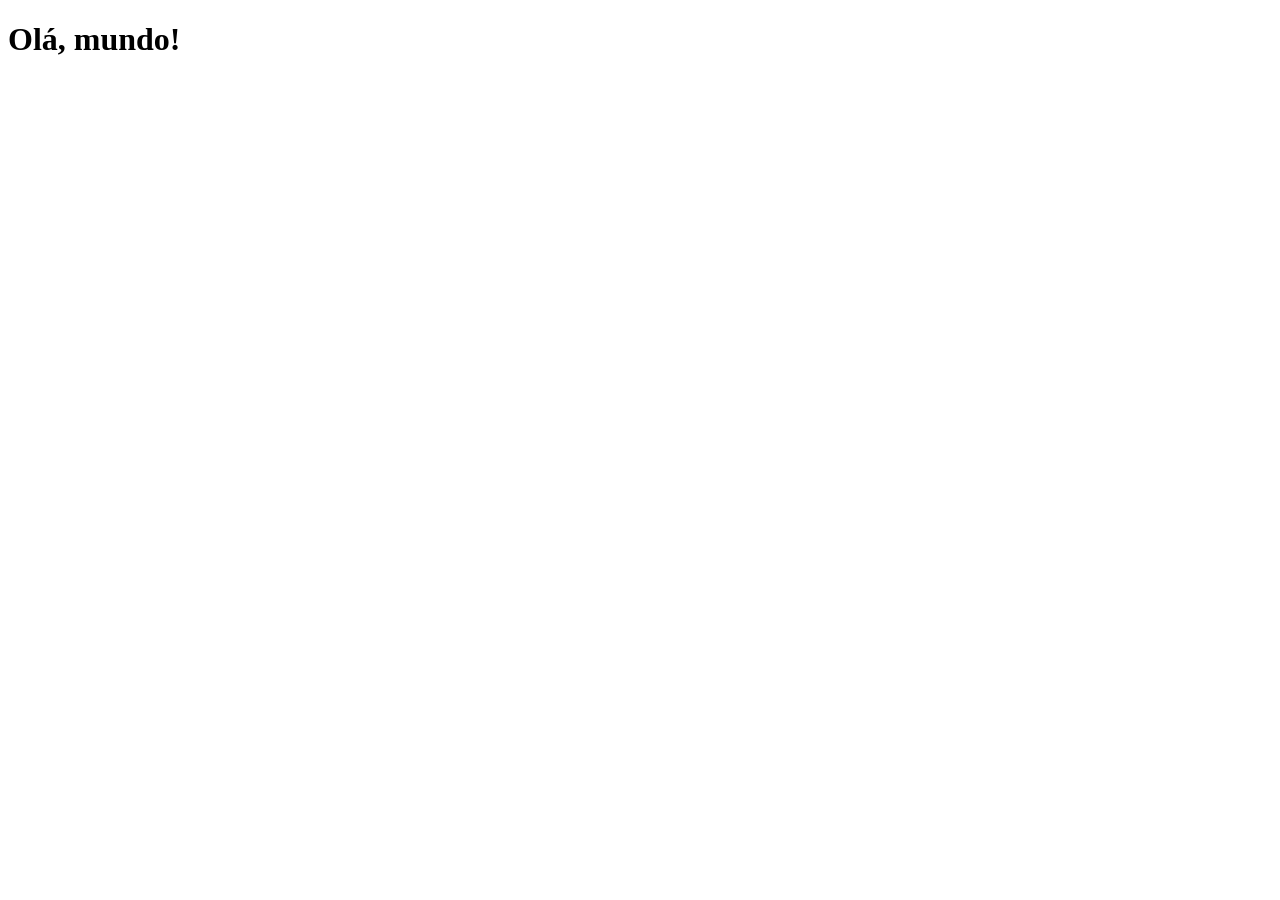
==== index.html @ 4da4947d "Creat index.html inicial" ====
<!DOCTYPE html>
<html lang="en">
<head>
    <meta charset="UTF-8">
    <meta name="viewport" content="width=device-width, initial-scale=1.0">
    <title>Projeto Redes Sociais</title>
    <link rel="shortcut icon" href="favicon.ico" type="image/x-icon">
</head>
<body>
    <h1>Olá, mundo!</h1>
    
</body>
</html>
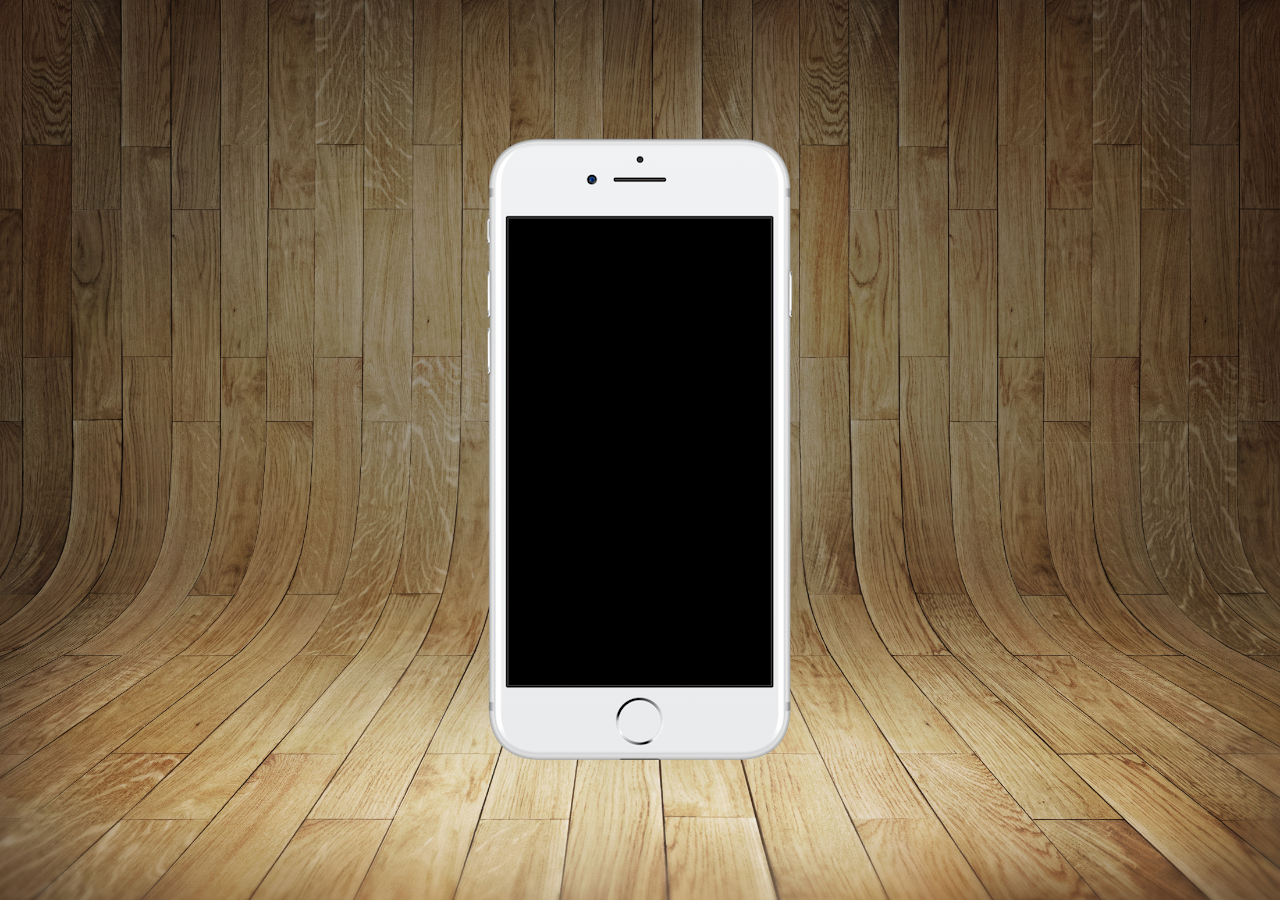
==== commit 88c367dc: "Create .css Criei arquivo css e adicionei fundo ao site e imagem do celular" ====
--- a/index.html
+++ b/index.html
@@ -5,9 +5,18 @@
     <meta name="viewport" content="width=device-width, initial-scale=1.0">
     <title>Projeto Redes Sociais</title>
     <link rel="shortcut icon" href="favicon.ico" type="image/x-icon">
+    <link rel="stylesheet" href="estilos/style.css">
+
 </head>
 <body>
-    <h1>Olá, mundo!</h1>
-    
+    <main>
+        <section id="telefone">
+
+        </section>
+
+        <section id="redes-sociais">
+
+        </section>
+    </main>    
 </body>
 </html>
--- a/estilos/style.css
+++ b/estilos/style.css
@@ -0,0 +1,35 @@
+@charset "UTF-8";
+
+* {
+    margin: 0px;
+    padding: 0px;
+    font-family: Arial, Helvetica, sans-serif;
+}
+
+html, body {
+    height: 100vh;
+    width: 100vw;
+    background-color: black;
+}
+
+body {
+    background: url('../imagens/fundo-madeira.jpg') no-repeat top center;
+    background-size: cover;
+    background-attachment: fixed;
+}
+
+main {
+    position: relative;
+    height: 100vh;
+}
+
+section#telefone {
+    position: absolute;
+    top: 50%;
+    left: 50%;
+    transform: translate(-50%, -50%);
+
+    height: 628px;
+    width: 312px;
+    background: url('../imagens/frame-iphone.png') no-repeat;
+}
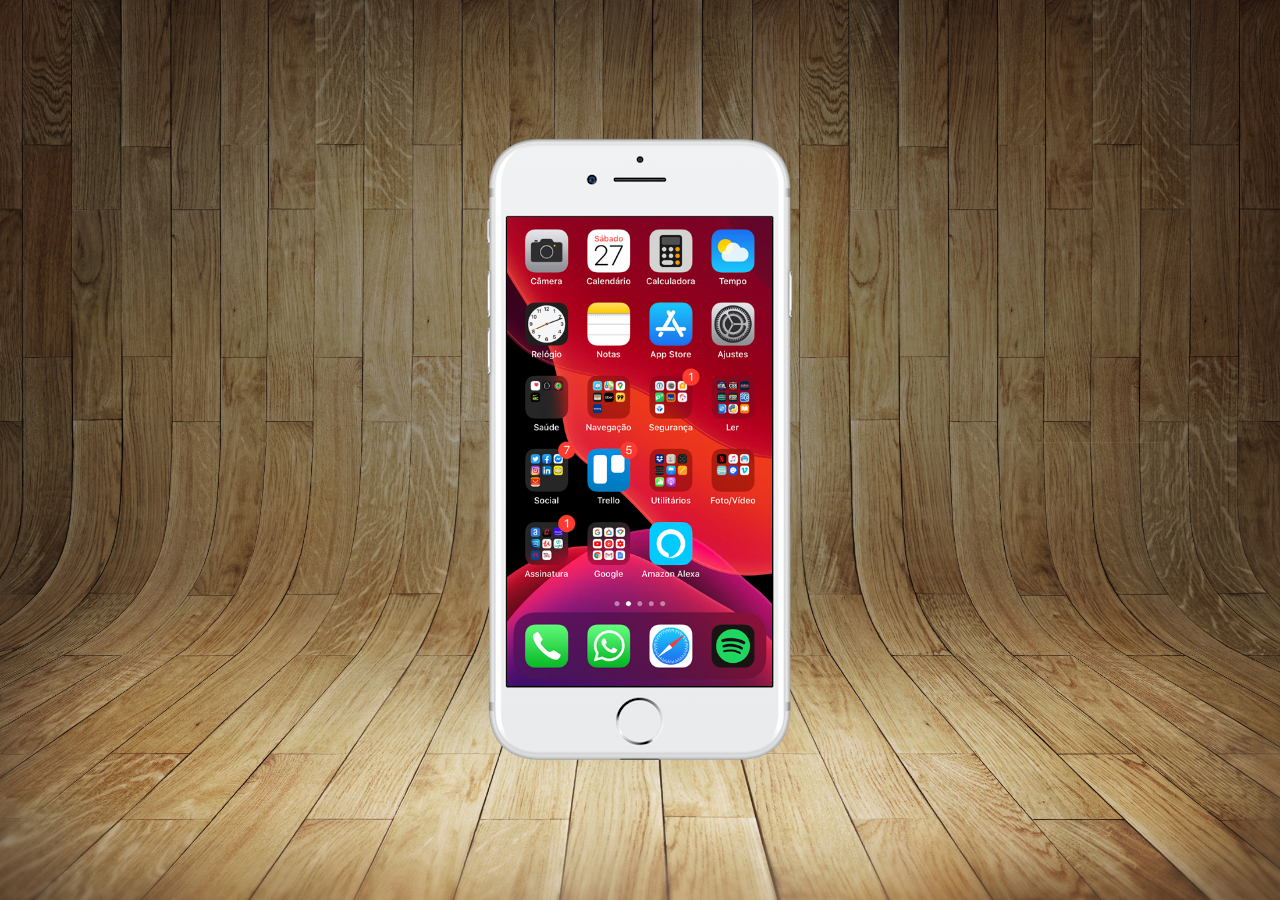
==== commit 608f4008: "criei tela home" ====
--- a/index.html
+++ b/index.html
@@ -11,7 +11,9 @@
 <body>
     <main>
         <section id="telefone">
+            <iframe src="home.html" frameborder="0" name="tela" id="tela">
 
+            </iframe>
         </section>
 
         <section id="redes-sociais">
--- a/estilos/style.css
+++ b/estilos/style.css
@@ -32,4 +32,12 @@
     height: 628px;
     width: 312px;
     background: url('../imagens/frame-iphone.png') no-repeat;
+}
+
+iframe#tela {
+    position: relative;
+    top: 81px;
+    left: 23px;
+    height: 469px;
+    width: 265px;
 }
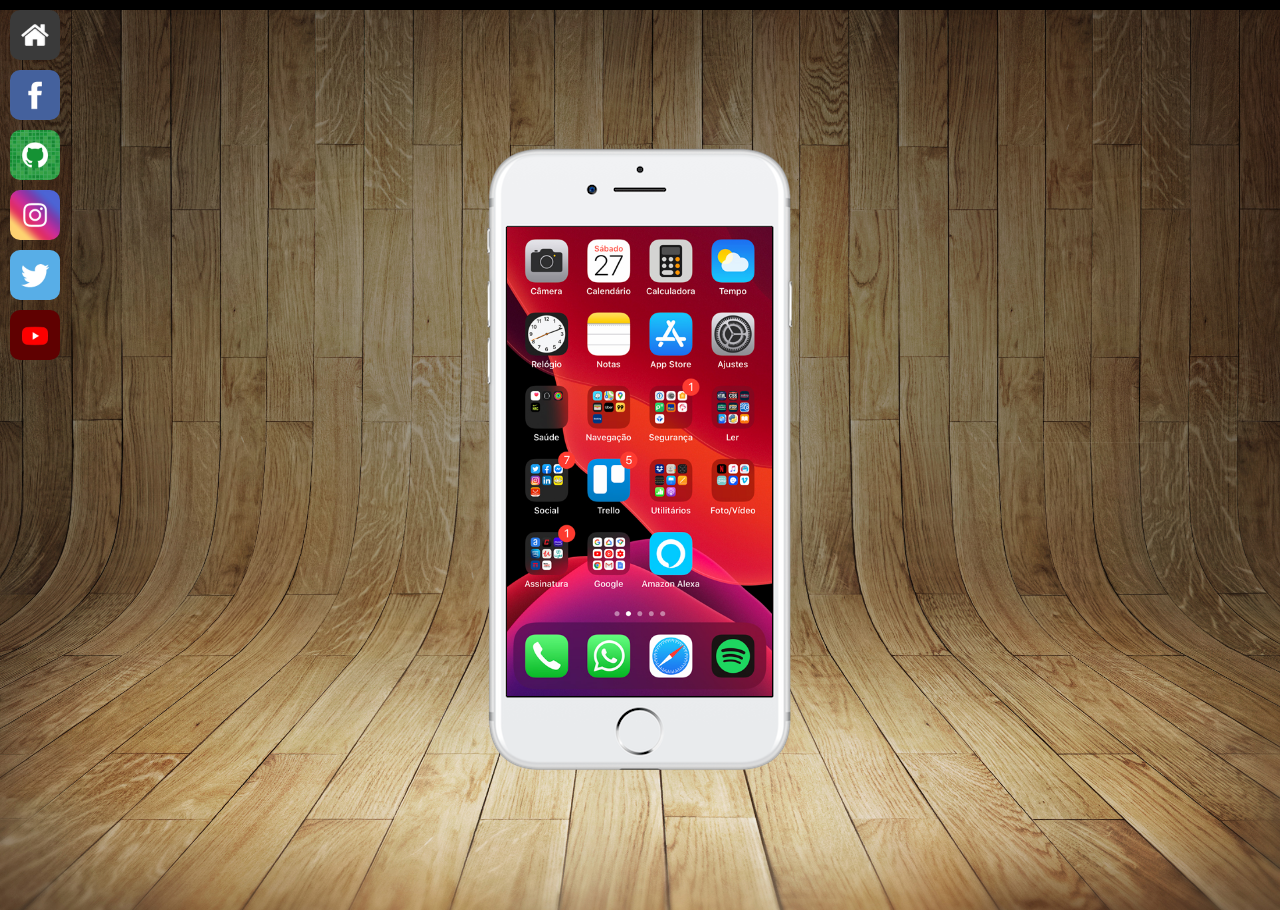
==== commit dce2af89: "adicionei icones de app" ====
--- a/index.html
+++ b/index.html
@@ -17,6 +17,24 @@
         </section>
 
         <section id="redes-sociais">
+            <a href="#" target="tela">
+                <img src="imagens/logo-home.jpg" alt="Home">
+            </a>
+            <a href="#" target="tela">
+                <img src="imagens/logo-facebook.jpg" alt="Facebook">
+            </a>
+            <a href="#" target="tela">
+                <img src="imagens/logo-github.jpg" alt="GitHub">
+            </a>
+            <a href="#" target="tela">
+                <img src="imagens/logo-instagram.jpg" alt="Instagram">
+            </a>
+            <a href="#" target="tela">
+                <img src="imagens/logo-twitter.jpg" alt="Twitter">
+            </a>
+            <a href="#" target="tela">
+                <img src="imagens/logo-youtube.jpg" alt="Youtube">
+            </a>
 
         </section>
     </main>    
--- a/estilos/style.css
+++ b/estilos/style.css
@@ -40,4 +40,12 @@
     left: 23px;
     height: 469px;
     width: 265px;
+}
+
+section#redes-sociais img {
+    width: 50px;
+    border-radius: 20%;
+    margin: 10px;
+    box-sizing: border-box;
+    display: block;
 }
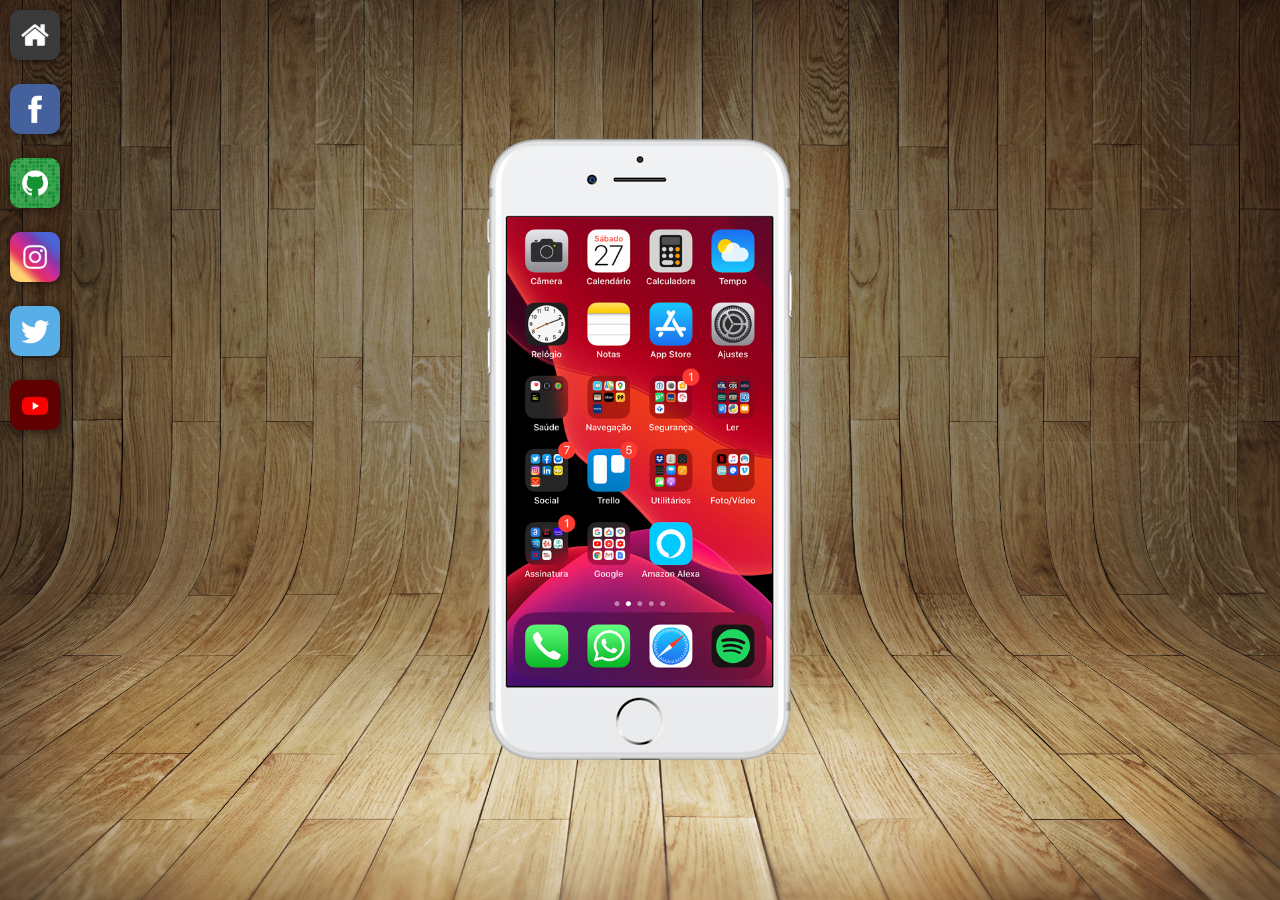
==== commit 5fa9e4cc: "correção bug" ====
--- a/index.html
+++ b/index.html
@@ -1,5 +1,5 @@
 <!DOCTYPE html>
-<html lang="en">
+<html lang="pt-br">
 <head>
     <meta charset="UTF-8">
     <meta name="viewport" content="width=device-width, initial-scale=1.0">
@@ -19,22 +19,22 @@
         <section id="redes-sociais">
             <a href="#" target="tela">
                 <img src="imagens/logo-home.jpg" alt="Home">
-            </a>
+            </a><br>
             <a href="#" target="tela">
                 <img src="imagens/logo-facebook.jpg" alt="Facebook">
-            </a>
+            </a><br>
             <a href="#" target="tela">
                 <img src="imagens/logo-github.jpg" alt="GitHub">
-            </a>
+            </a><br>
             <a href="#" target="tela">
                 <img src="imagens/logo-instagram.jpg" alt="Instagram">
-            </a>
+            </a><br>
             <a href="#" target="tela">
                 <img src="imagens/logo-twitter.jpg" alt="Twitter">
-            </a>
+            </a><br>
             <a href="#" target="tela">
                 <img src="imagens/logo-youtube.jpg" alt="Youtube">
-            </a>
+            </a><br>
 
         </section>
     </main>    
--- a/estilos/style.css
+++ b/estilos/style.css
@@ -4,15 +4,12 @@
     margin: 0px;
     padding: 0px;
     font-family: Arial, Helvetica, sans-serif;
+    box-sizing: border-box;
 }
 
 html, body {
-    height: 100vh;
-    width: 100vw;
-    background-color: black;
-}
-
-body {
+    min-height: 100vh;
+    width: 100%;
     background: url('../imagens/fundo-madeira.jpg') no-repeat top center;
     background-size: cover;
     background-attachment: fixed;
@@ -40,12 +37,16 @@
     left: 23px;
     height: 469px;
     width: 265px;
+    border: none;
 }
 
 section#redes-sociais img {
     width: 50px;
+    margin: 10px;
     border-radius: 20%;
-    margin: 10px;
-    box-sizing: border-box;
-    display: block;
+    box-shadow: 2px 2px 10px rgba(0, 0, 0, 0.503);
+}
+
+section#redes-sociais img:hover {
+    border: 2px solid white;
 }
